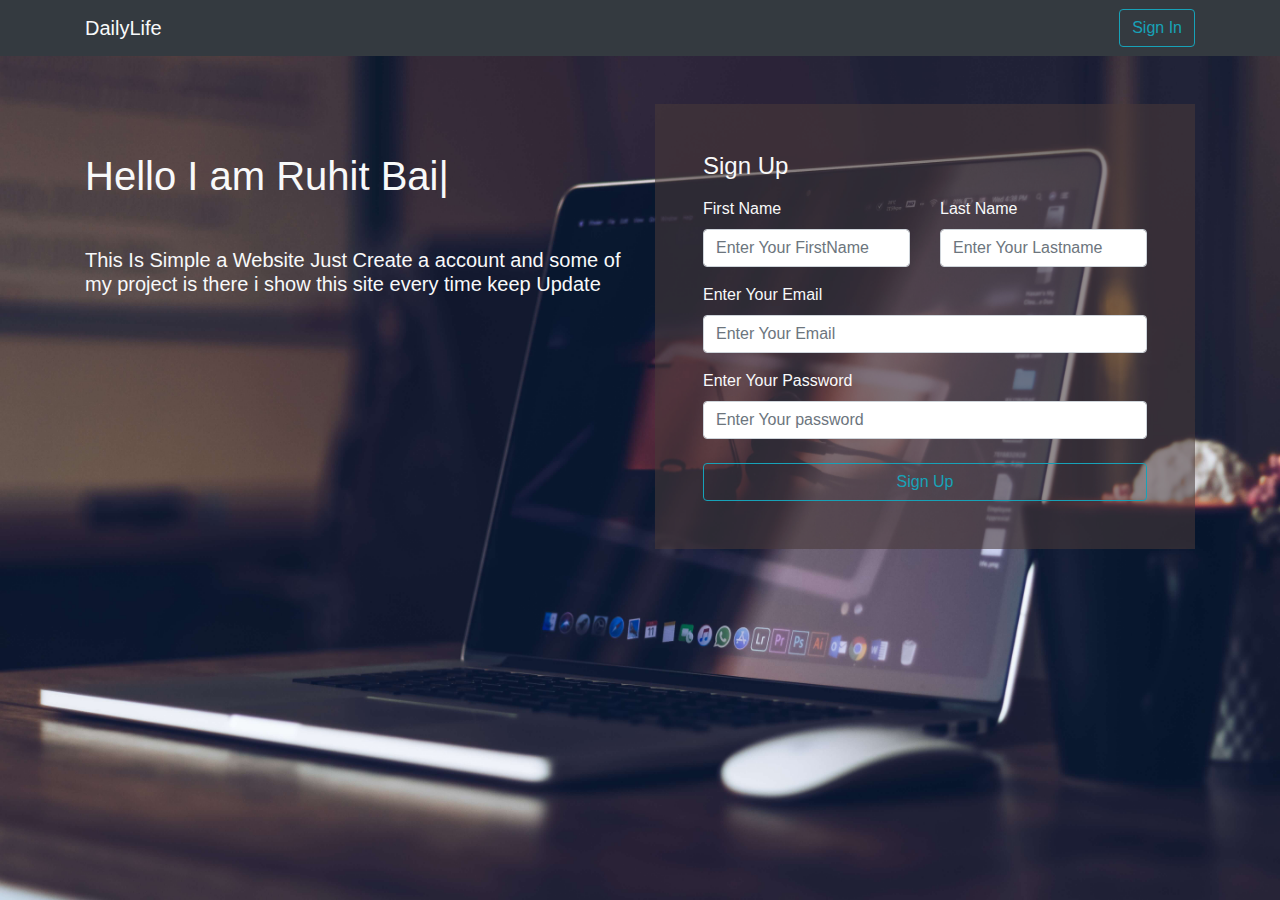
==== index.html @ 97201ea9 "add full remainder" ====
<!DOCTYPE html>
<html lang="en">
<head>
    <meta charset="UTF-8">
    <meta http-equiv="X-UA-Compatible" content="IE=edge">
    <meta name="viewport" content="width=device-width, initial-scale=1.0">
    <title>DailyLife</title>
    <link rel="shortcut icon" href="favicon.gif" type="image/x-icon">
    <link rel="stylesheet" href="https://cdnjs.cloudflare.com/ajax/libs/font-awesome/6.2.0/css/all.min.css" integrity="sha512-xh6O/CkQoPOWDdYTDqeRdPCVd1SpvCA9XXcUnZS2FmJNp1coAFzvtCN9BmamE+4aHK8yyUHUSCcJHgXloTyT2A==" crossorigin="anonymous" referrerpolicy="no-referrer" />
    <link rel="stylesheet" href="./css/bootstrap.min.css">
    <link rel="stylesheet" href="./css/style.css">
</head>
<body onload="MyfunLoad()">
    <div class="main_pre">
        <div class="loader">Loading...</div>

    </div>
    <!-- signup page -->
    <section id="signup" class="">
        
        <nav class="navbar navbar-expand-lg navbar-light bg-dark">     
            <div class="container">
                <a class="navbar-brand text-light" href="#">DailyLife</a>
                <button id="Hsign" class="btn btn-outline-info float-right">Sign In</button>
            </div>
          </nav>
          <section id="back">
            <div class="container">
                <div class="row">
                    <div class="col-md-6">
                        <div class="headin mt-5 text-light pt-5">
                            <h1>Hello I am <span class="element"></span></h1>
                            <h5 class="mt-5">This Is Simple a Website Just Create a account and some of my project is there i show this site every time keep Update</h5>
                        </div>
                        
                    </div>
                    <div class="col-md-6">
                        <div class="signup-page p-5 text-light mt-5">
                            <h4>Sign Up</h4>
                            <p class=""></p>
                               <form>
                                   <div class="row mb-3">
                                       <div class="col-6">
                                           <label for="fname">First Name</label>
                                           <input name="fname" id="fname" placeholder="Enter Your FirstName" class="form-control" type="text">
                                       </div>
                                       <div class="col-6">
                                            <label for="lname">Last Name</label>
                                            <input name="lname" id="lname" placeholder="Enter Your Lastname" class="form-control" type="text">
                                        </div>
                                   </div>
                                   <div class="row mb-3">
                                       <div class="col-12">
                                           <label for="email">Enter Your Email</label>
                                           <input class="form-control" type="email" name="email" id="email" placeholder="Enter Your Email">
                                       </div>
                                   </div>
                                   <div class="row mb-4">
                                    <div class="col-12">
                                        <label for="password">Enter Your Password</label>
                                        <input class="form-control" type="password" name="password" id="password" placeholder="Enter Your password">
                                    </div>
                                </div>
                                   <div class="row">
                                       <div class="col-md-12">
                                           <button class="btn btn-outline-info btn-block" type="submit">Sign Up</button>
                                       </div>
                                       
                                   </div>
        
                               </form>
                        </div>
                    </div>
                </div>
            </div>
          </section>
    </section>

    <!-- login page-->
    <section id="login" class="d-none">
        <div class="container">
            <div class="row">
                <div class="col-md-4"></div>
                <div class="col-md-4 mt-5 pt-5">
                    <div class="signup-page bg-primarys p-5 text-light">
                        <p id="textShow" class="text-alert"></p>
                        <form id="logInpage">
                            <div class="row mb-3">
                                <div class="col-12">
                                    <label for="emailL">Enter Your Email</label>
                                    <input class="form-control" type="email" name="emailL" id="emailL" placeholder="Enter Your Email">
                                </div>
                            </div>
                            <div class="row mb-4">
                             <div class="col-12">
                                 <label for="passwordL">Enter Your Password</label>
                                 <input class="form-control" type="password" name="passwordL" id="passwordL" placeholder="Enter Your password">
                             </div>
                         </div>
                            <div class="row">
                                <div class="col-12">
                                    <button class="btn btn-outline-info btn-block" type="submit">Login</button>
                                </div>
                            </div>
                            
                        </form>    
                        <p id="loginLink" class='mt-3'><a href="#">If You have no account please SignUp</a></p>   
                 </div>
                </div>
                <div class="col-md-4"></div>
            </div>
        </div>
    </section>

    <!-- start page page -->

    <section id="main-page" class="d-none bg-primary">
        <div class="container">
            
            <div class="text-content text-center">
                <button id="main-content" class="btn btn-outline-light custom"> Start </button>
            </div>
        </div>
    </section>


    <!-- hello this is per page -->
    <section id="page-all" class="d-none" class="bg-primary">
        
        <div class="container-fluid">
            <div class="row bg-primary mb-1 p-3">
                <div class="col-md-3 text-center" data-toggle="modal" data-target="#Profile">
                    <img class="customSize" alt="">
                    <a id="pageLogo" class="mt-4" href="#">hello</a>
                </div>
                <div class="col-md-6">
                    <input  placeholder="Search......." class="form-control mt-2" type="text">
                </div>
                <div class="col-md-2 text-c">
                    <time class="d-inline-block pl-0" id="timeShow"> </time>
                    <span class="d-inline-block ml-3 text-light notificationBar"><i class="fa-solid fa-bell"></i></span>
                    <div class="d-none" id="messageId">
                        No Message Yet
                    </div>
                </div>
                
                <div class="col-md-1 text-right">
                    
                    <div class="dropdownmenu">
                        <button class="btn menuse bg-primary text-light" type="button" id="dropdownButton">
                            <i class="fa-solid fa-bars"></i>
                        </button>
                        <div class="dropdown-menus d-none">
                          <a class="dropdown-item" href="#" data-toggle="modal" data-target="#changepass"><i class="fa-solid fa-lock"></i> Password Change</a>
                          <a class="dropdown-item" href="#" data-toggle="modal" data-target="#Profile"><i class="fa-solid fa-user"></i> Profile</a>
                          <a id="outStore" class="dropdown-item" href="#"> <i class="fa-solid fa-power-off"></i> Sign Out</a>
                          <a id="deleteAccount" class="dropdown-item" href="#"><i class="fa-solid fa-trash"></i> Delete Account</a>
                          <a href="info.html" target="_blank" class="dropdown-item"><i class="fa-sharp fa-solid fa-circle-info"></i> Information</a>
                        </div>
                    </div>
                </div>
            </div>
            <!-- modal change password-->

            <div class="modal fade" id="changepass" tabindex="-1" role="dialog" aria-labelledby="exampleModalCenterTitle" aria-hidden="true">
                <div class="modal-dialog modal-dialog-centered" role="document">
                <div class="modal-content">
                    <div class="modal-header">
                    <h5 class="modal-title" id="exampleModalLongTitle">Vanila javascript Code</h5>
                    <button type="button" class="close" data-dismiss="modal" aria-label="Close">
                        <span aria-hidden="true">&times;</span>
                    </button>
                    </div>
                    <div class="modal-body">
                        <label for="oldPass">Old Password</label>
                        <input type="text" id="oldPass" class="form-control">
                        <label for="newPass">New Password</label>
                        <input type="password" id="newPass" class="form-control">
                        <label for="retypepass">Re Type Password</label>
                        <input type="password" id="retypepass" class="form-control">
                    </div>

                    <div class="modal-footer">
                    <button type="button" id="passChangButton" data-dismiss="modal" class="btn btn-secondary">Save </button>
                    <button type="button" class="btn btn-secondary" data-dismiss="modal">Close</button>
                    </div>
                </div>
                </div>
            </div>

            <!-- Modal -->
            <div class="modal fade" id="Profile" tabindex="-1" role="dialog" aria-labelledby="exampleModalCenterTitle" aria-hidden="true">
                <div class="modal-dialog modal-dialog-centered" role="document">
                <div class="modal-content">
                    <div class="modal-header">
                    <h5 class="modal-title" id="exampleModalLongTitle">Vanila javascript Code</h5>
                    <button type="button" class="close" data-dismiss="modal" aria-label="Close">
                        <span aria-hidden="true">&times;</span>
                    </button>
                    </div>
                    <div class="modal-body">
                        <input id="imageColl" type="file" class="form-control">
                        <div id="image">
                            <img  alt="No">
                        </div>
                    </div>
                    <div class="modal-footer">
                    <button type="button" class="btn btn-secondary saveChange">Save </button>
                    <button type="button" class="btn btn-secondary" data-dismiss="modal">Close</button>
                    </div>
                </div>
                </div>
            </div>


            <div class="position-relative">
                <div class="row">
                    <div class="col-md-2">
                        <div class="navigation bg-dark">
                            <div class="list-group" id="allBtn">
                                <a href="#" id="remainderCs" class="list-group-item list-group-item-action">Remainder Message</a>
                                <a href="#" id="to-do" class="list-group-item list-group-item-action">To Do App</a>
                                <a href="#" id="click-counter" class="list-group-item list-group-item-action ">Click Counter</a>
                                <a href="#" id="password-generator" class="list-group-item list-group-item-action ">Password Generator</a>
                                <a href="#" id="quize-app" class="list-group-item list-group-item-action ">Quize App</a>
                                <a href="#" id="random-color" class="list-group-item list-group-item-action ">Random Color Generator</a>
                                <a href="#" id="clickAudio" class="list-group-item list-group-item-action ">Click Audio</a>
                                <a href="#" id="calculator" class="list-group-item list-group-item-action ">Simple Calculator</a>   
                              </div>
                        </div>
                    </div>
                    <div class="col-md-10">
                        <article id="allContent">
                            <div id="remainderCs" class="calculator contentShowHide">
                                <h2 class="text-center mt-3">Remainder Message Vanila Javascript</h2>
                                <div class="remainder-Message p-4 mt-5">
                                    <form id="msgForm">
                                        <div class="row mb-4">
                                            <div class="col-md-6">
                                                <label for="">Remainder Date</label>
                                                <input id="remainderDate" type="date" class="form-control">
                                            </div>
                                            <div class="col-md-6">
                                                <label for="">ToDay</label>
                                                <input id="remainderToDate" type="text" class="form-control" readonly>
                                            </div>
                                        </div>
                                        <div class="row mb-4">
                                            <div class="col-md-12">
                                                <label for="">Remainder Message Write</label>
                                                <textarea placeholder="Message Write " class="form-control" name="message" id="inputMessage" cols="30" rows="5"></textarea>
                                            </div>
                                        </div>
                                        <div class="row mb-4">
                                            <div class="col-md-12">
                                                <button class="btn btn-block btn-primary">Set Remainder</button>
                                            </div>
                                        </div>
                                    </form>
                                    <div class="row">
                                        <div class="col-md-12">
                                            <h4>Remainder List </h4>
                                            <table class="table text-center">
                                                <thead>
                                                    <tr>
                                                        <th>Remainder Date</th>
                                                        <th>Remainder Message</th>
                                                        <th>Action</th>
                                                    </tr>
                                                </thead>
                                                <tbody id="remainderDisplay">

                                                </tbody>
                                            </table>
                                        </div>
                                    </div>
                                </div>
                            </div>
                            <div id="to-do" class="todo-app contentShowHide">
                                <h2 class="text-center mt-3">Basic CRUD Project Vanila Javascript</h2>
                                <div class="mainop">
                                    <div class="contentCrud">
                                        <p class="alertText"></p>
                                            <form action="#" id="crudForm">
                                                <div class="row">
                                                    <div class="col-md-4">
                                                        <label for="id">ID</label>
                                                        <input id="crudId" type="text" class="form-control" readonly>
                                                    </div>
                                                    <div class="col-md-4"></div>
                                                    <div class="col-md-4">
                                                        <label for="">Date</label>
                                                        <input id="crudCurrentDate" type="text" class="form-control" placeholder="12/12/2022" readonly>
                                                    </div>
                                                </div>
                                                <div class="row my-3">
                                                    <div class="col-md-6">
                                                        <label for="crudfnam">First Name</label>
                                                        <input id="crudfname" type="text" class="form-control" placeholder="First Name">
                                                    </div>
                                                    <div class="col-md-6">
                                                        <label id="crudLnam" for="">Last Name</label>
                                                        <input id="crudLname" type="text" class="form-control" placeholder="Last Name">
                                                    </div>
                                                </div>
                                                <div class="row">
                                                    <div class="col-md-6">
                                                        <label id="crudAg" for="">Age</label>
                                                        <input id="crudAge" type="number" class="form-control" placeholder="Age">
                                                    </div>
                                                    <div class="col-md-6">
                                                        <label id="crudSelDat" for="">Date</label>
                                                        <input id="crudSelDate" type="date" class="form-control">
                                                    </div>
                                                </div>
                                                <div class="row my-3">
                                                    <div class="col-md-6">
                                                        <button class="btn btn-block btn-primary" type="reset">Reset</button>
                                                    </div>
                                                    <div class="col-md-6">
                                                        <button id="crudSubmit" class="btn btn-block btn-primary" type="submit">Submit</button>
                                                    </div>
                                                </div>
                                                <hr>
                                                <div class="row">
                                                    <h5>All Data Show Here</h5>
                                                    <table class="table" id="tableContent">
                                                       <thead>
                                                            <tr>
                                                                <th>First Name</th>
                                                                <th>Last Name</th>
                                                                <th>Age</th>
                                                                <th>Date</th>
                                                                <th>Action</th>
                                                            </tr>
                                                       </thead>
                                                       <tbody id="content-show">

                                                       </tbody>
                                                        
                                                    </table>
                                                </div>
                                            </form>
                                    </div>
                                </div>
                            </div>
                            <div id="click-counter" class="click-counter contentShowHide">
                                <h2 class="text-center mt-3">Click Counter Vanila Javascript</h2>
                                
                                    <div class="text-center p-5">
                                    
                                        <h5 id="countShow">0</h5>
                                    <button id="increment" class="btn btn-primary">Increment</button>
                                    <button id="degrement" class="btn btn-primary">Degrement</button>
                                    </div> 
                                
                            </div>
                            <div id="password-generator" class="password-generator contentShowHide">
                                <h2 class="text-center mt-3">Password Generator Vanila Javascript</h2>
                                <div class="passwordGen">
                                    <div class="content mt-5">
                                        <input id="showPass" class="form-control" type="text" placeholder="Password" readonly>
                                        <input id="setIndex" class="form-control mt-3" type="text" placeholder="Type A Number">
                                    </div>
                                    <div class="button text-center p-5">
                                        <button id="passGenerator" class="btn btn-primary">Password Generate</button>
                                        <button id="copyPass" class="btn btn-primary">Copy Password</button>
                                    </div>
                                </div>
                            </div>
                            <div  id="quize-app" class="puize-app contentShowHide">
                                <h2 class="text-center mt-3 mb-5">Quize App Vanila Javascript</h2>
                                <section id="quize-con">
                                    <div class="time-left d-none">
                                        <span class="text-light px-1 rounded d-inline-block">Time Left<span class="rounded bg-danger p-1 m-2 d-inline-block countscha">00</span></span>
                                    </div>
                                    <div class="main-con">
                                        
                                        <div class="startButton text-center p-5" >
                                            <h5 class="mb-4">Start The Quize Please click the button</h5>
                                            <button class="btn btn-outline-primary btn-lg px-5">Start</button>
                                        </div>
                                        <div class="quizes d-none">
                                            <h4 class="mb-2">What is the quection</h4>
                                            <div class="form-check mb-1">
                                                <input value="a" class="form-check-input" type="radio" name="flexRadioDefault" id="flexRadioDefault1">
                                                <label class="form-check-label" for="flexRadioDefault1">
                                                  Default radio
                                                </label>
                                            </div>
                                            <div class="form-check mb-1">
                                                <input value="b" class="form-check-input" type="radio" name="flexRadioDefault" id="flexRadioDefault2">
                                                <label class="form-check-label" for="flexRadioDefault2">
                                                  Default radio
                                                </label>
                                            </div>
                                            <div class="form-check mb-1">
                                                <input value="c" class="form-check-input" type="radio" name="flexRadioDefault" id="flexRadioDefault3">
                                                <label class="form-check-label" for="flexRadioDefault3">
                                                  Default radio
                                                </label>
                                            </div>
                                            
                                            <button id="answarFindButton" onclick="findAnwar()" class="btn btn-block btn-primary mt-4">Submit</button>
                                        </div>
                                    </div>
                                </section>
                            </div>
                            <div id="random-color" class="random-color contentShowHide">
                                <h2 class="text-center mt-3">Random Color Generator Vanila Javascript</h2>
                            </div>
                            <div id="clickAudio" class="click-audio contentShowHide">
                                <h2 class="text-center mt-3">Click Audio Vanila Javascript</h2>
                            </div>
                            <div id="calculator" class="calculator contentShowHide">
                                <h2 class="text-center mt-3">Simple Calculator Vanila Javascript</h2>
                            </div>
                        </article>
                    </div>
                </div>
            </div>
           
        </div>
        
    </section>

<script src="./js/jquery-slim.min.js"></script>
<script src="./js/popper.min.js"></script>
<script src="./js/bootstrap.min.js"></script>
<script src="./indexJsFile/oclock.js"></script>
<script src="./js/typed.js"></script>
<script src="./indexJsFile/login.js"></script>
<script src="./indexJsFile/crud.js"></script>
<script src="./indexJsFile/quize.js"></script>
<script src="./indexJsFile/remainder.js"></script>
<script src="./indexJsFile/index.js"></script>

<script>
    // page reload show spinner
    let pageReload = document.querySelector('.main_pre');
    function MyfunLoad(){
        pageReload.style.display = 'none';
    }
    var typed = new Typed('.element', {
        strings: ['Ruhit Baidya', 'Web Developer', 'Learning Javascript'],
        typeSpeed : 60,
        backSpeed : 60,
        loop : true
        });
  </script>
</body>
</html>
---- css/style.css ----
*{
    margin:0;
    padding:0;
    box-sizing: border-box;
}
/* #signup{
    background-color:rgb(18, 203, 209);
    position: relative;
    height:100vh;
} */

#login{
    background-color:rgb(18, 203, 209);
    position: relative;
    height:100vh;
}
a{
    color:#fff;
}
a:hover{
    text-decoration: none;

}
#main-page{
    position:relative;
    height:100vh;
}
.text-content{
    position:absolute;
    top:50%;
    left:50%;
    transform: translate(-50%, -50%);
}
.text-content h1{
    font-size:60px;
    color:#fff;
    text-transform: uppercase;
    letter-spacing: 5px;
}
.custom{
    padding:10px 100px;
    font-size:30px;
    margin-top:20px;
}
marquee{
    color:#fff;
    font-size:25px;
}
.navbar-brand{
    text-transform: capitalize;
}
#signup{
    background-image: url(../picThis.jpg);
    background-repeat: no-repeat;
    background-attachment: fixed;
    background-position: center;
    background-size: 100% 100%;
    height:100vh;
}
.signup-page{
    background-color: rgba(73, 56, 56, 0.582);
}
.bg-primarys{
    background-color: rgba(59, 39, 39, 0.603);
}
.navigation{
    position:absolute;
    top:0;
    left:0;
}
#pageLogo{
    font-size:20px;
    padding:5px;
}
#countShow{
    font-size: 50px;
}
.contentShowHide{
    position:relative;
}
.bt-cross{
    position:absolute;
    top:0;
    right:0;
}
.menuse{
    font-size: 25px;
}
#pageLogo{
    font-size: 25px;
    font-weight: 600;
}
.customSize{
    width:50px;
    height:50px;
    border-radius:100%;
}
#image{
    width: 100%;
    margin:auto;
}
#image img{
    width:200px;
    height:200px;
}
.help{
    font-size: 25px;
}
.image img{
    width:80%;
    height:auto;
}
hr{
    background-color:#fff;
}
.link a{
    text-align:center;
    display: inline-block;
    font-size: 20px;
    border:2px solid #fff;
    padding:5px;
    width:40px;
    height:40px;
    border-radius: 50%;
    margin: 5px;
}
.link a i{
    text-align:center;
    display:block;
    margin-top:3px;
}
.link a:hover{
    background: #fff;
    color:#000;
    transition: 0.5s;
    box-sizing: border-box;
}
#timeShow{
    font-size:20px;
    font-weight: bold;
    padding:10px;
    color:#fff;
    display: block;
}
#page-all{
    position: relative;
}
.dropdown-menus{
    position:absolute;
    top:10%;
    right:0;
    background:#007bff;
    padding:5px;
   text-align: left;
   margin-top:70px;
   border-radius:5px;
   z-index: 200;
}
.dropdown-menus a{
    color:aliceblue;
}
.dropdown-menus i{
    margin-right:10px;
}
#quize-con{
    position:relative;
    height:60vh;
    padding:10px;
    width:70%;
    margin:auto;
    background:#007bff;
    border-radius:5px;
}
.main-con{
    position:absolute;
    width:70%;
    top:50%;
    left: 50%;
    transform:translate(-50%, -50%);
    background:#fff;
    padding:20px;
    border-radius:5px;

}
.time-left{
    position:absolute;
    top:0;
    right:0;
}



.main_pre{
    position:relative;
    width:100%;
    height:100vh;
    position:fixed;
    background:#fff;
    z-index: 9999;
}
.loader{
    position:absolute;
    top : 30%;
}

/* 
 css spinner loading
*/

.loader,
.loader:before,
.loader:after {
  background: #007bff;
  -webkit-animation: load1 1s infinite ease-in-out;
  animation: load1 1s infinite ease-in-out;
  width: 1em;
  height: 4em;
}
.loader {
  color:#007bff;
  text-indent: -9999em;
  margin: 88px auto;
  position: relative;
  font-size: 11px;
  -webkit-transform: translateZ(0);
  -ms-transform: translateZ(0);
  transform: translateZ(0);
  -webkit-animation-delay: -0.16s;
  animation-delay: -0.16s;
}
.loader:before,
.loader:after {
  position: absolute;
  top: 0;
  content: '';
}
.loader:before {
  left: -1.5em;
  -webkit-animation-delay: -0.32s;
  animation-delay: -0.32s;
}
.loader:after {
  left: 1.5em;
}
@-webkit-keyframes load1 {
  0%,
  80%,
  100% {
    box-shadow: 0 0;
    height: 4em;
  }
  40% {
    box-shadow: 0 -2em;
    height: 5em;
  }
}
@keyframes load1 {
  0%,
  80%,
  100% {
    box-shadow: 0 0;
    height: 4em;
  }
  40% {
    box-shadow: 0 -2em;
    height: 5em;
  }
}

/*
    notification message css
*/
.notificationBar{
    cursor:pointer;
}
.notificationShow::after{
    content :'';
    width:15px;
    height:15px;
    border-radius:50%;
    position:absolute;
    top:15px;
    right:12px;
    text-align:center;
    font-size:10px;
    background:red;
}

#messageId{
    position:absolute;
    top:150%;
    right:0%;
    width:400px;
    height:200px;
    background:gray;
    color:#fff;
    padding:10px;
    border-radius:5px;
    font-weight:bold;
    font-size:20px;
    z-index:999;
}
#messageId p{
    background-color: #fff;
    color : #000;
    padding:5px;
    border-radius:5px;
}
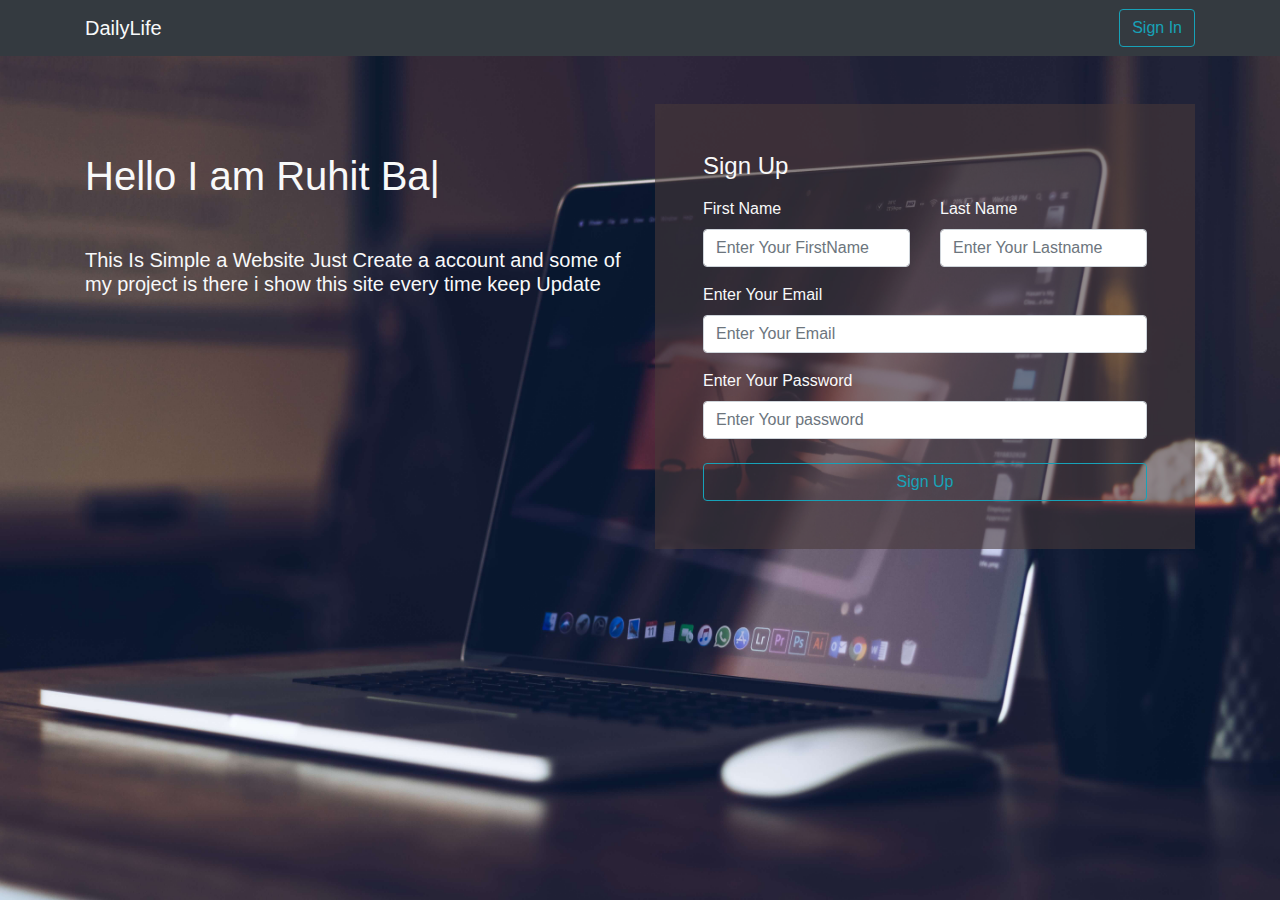
==== commit 6018c4b0: "some issu fixed" ====
--- a/index.html
+++ b/index.html
@@ -242,7 +242,7 @@
                                             </div>
                                             <div class="col-md-6">
                                                 <label for="">ToDay</label>
-                                                <input id="remainderToDate" type="text" class="form-control" readonly>
+                                                <input id="remainderToDate" type="text" class="form-control ReadDate" readonly>
                                             </div>
                                         </div>
                                         <div class="row mb-4">
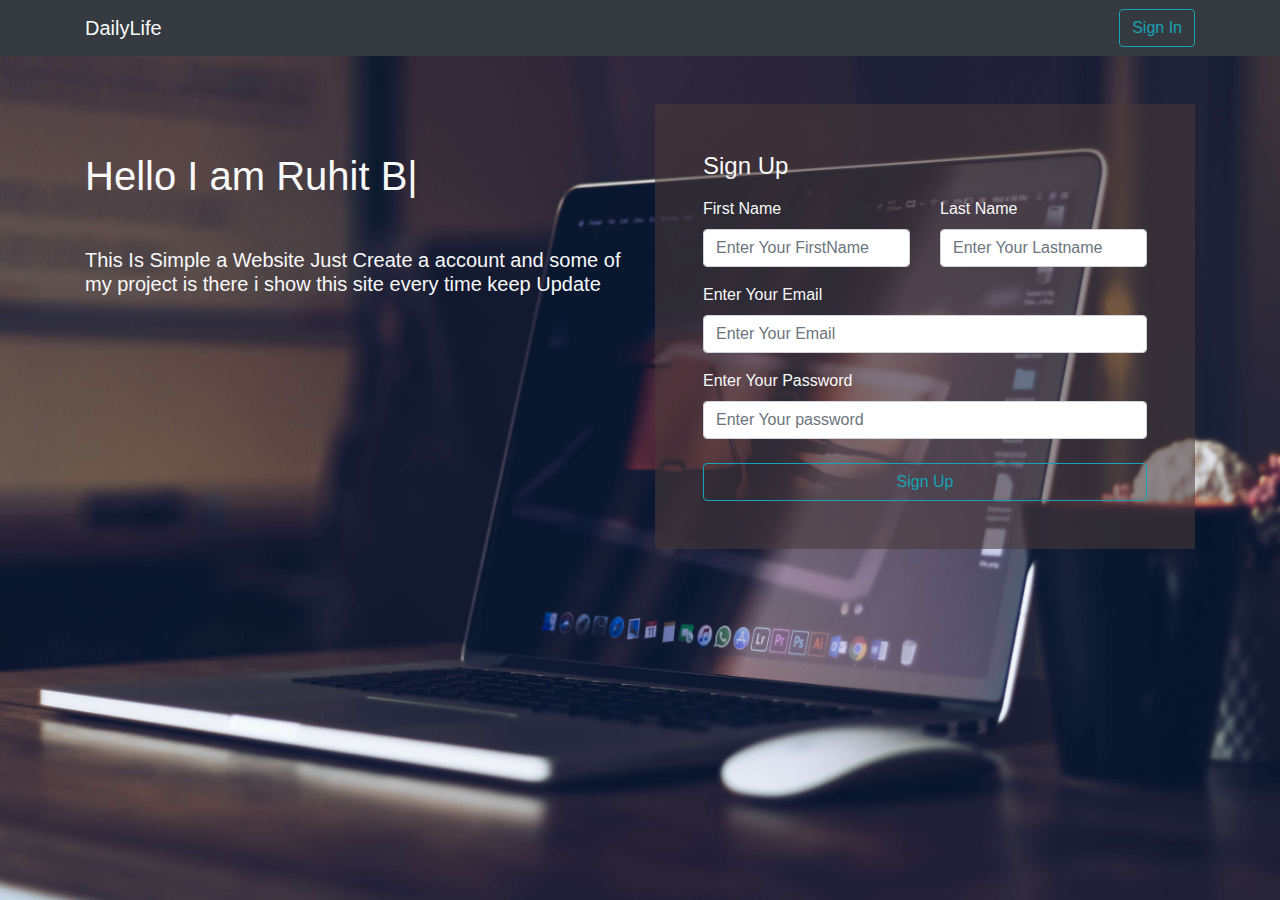
==== commit 78944bcc: "add some code" ====
--- a/index.html
+++ b/index.html
@@ -138,7 +138,7 @@
                 </div>
                 <div class="col-md-2 text-c">
                     <time class="d-inline-block pl-0" id="timeShow"> </time>
-                    <span class="d-inline-block ml-3 text-light notificationBar"><i class="fa-solid fa-bell"></i></span>
+                    <span class="d-inline-block ml-3 text-light notificationBar"> <span id="notificationColor" class=""></span> <i class="fa-solid fa-bell"></i></span>
                     <div class="d-none" id="messageId">
                         No Message Yet
                     </div>
@@ -218,7 +218,7 @@
                     <div class="col-md-2">
                         <div class="navigation bg-dark">
                             <div class="list-group" id="allBtn">
-                                <a href="#" id="remainderCs" class="list-group-item list-group-item-action">Remainder Message</a>
+                                <a href="#" id="remainderCs" class="list-group-item list-group-item-action">Remember Message</a>
                                 <a href="#" id="to-do" class="list-group-item list-group-item-action">To Do App</a>
                                 <a href="#" id="click-counter" class="list-group-item list-group-item-action ">Click Counter</a>
                                 <a href="#" id="password-generator" class="list-group-item list-group-item-action ">Password Generator</a>
@@ -232,12 +232,12 @@
                     <div class="col-md-10">
                         <article id="allContent">
                             <div id="remainderCs" class="calculator contentShowHide">
-                                <h2 class="text-center mt-3">Remainder Message Vanila Javascript</h2>
+                                <h2 class="text-center mt-3">Remember Message Vanila Javascript</h2>
                                 <div class="remainder-Message p-4 mt-5">
                                     <form id="msgForm">
                                         <div class="row mb-4">
                                             <div class="col-md-6">
-                                                <label for="">Remainder Date</label>
+                                                <label for="">Remember Date</label>
                                                 <input id="remainderDate" type="date" class="form-control">
                                             </div>
                                             <div class="col-md-6">
@@ -247,24 +247,24 @@
                                         </div>
                                         <div class="row mb-4">
                                             <div class="col-md-12">
-                                                <label for="">Remainder Message Write</label>
+                                                <label for="">Remember Message Write</label>
                                                 <textarea placeholder="Message Write " class="form-control" name="message" id="inputMessage" cols="30" rows="5"></textarea>
                                             </div>
                                         </div>
                                         <div class="row mb-4">
                                             <div class="col-md-12">
-                                                <button class="btn btn-block btn-primary">Set Remainder</button>
+                                                <button class="btn btn-block btn-primary">Set Remember</button>
                                             </div>
                                         </div>
                                     </form>
                                     <div class="row">
                                         <div class="col-md-12">
-                                            <h4>Remainder List </h4>
+                                            <h4>Remember List </h4>
                                             <table class="table text-center">
                                                 <thead>
                                                     <tr>
-                                                        <th>Remainder Date</th>
-                                                        <th>Remainder Message</th>
+                                                        <th>Remember Date</th>
+                                                        <th>Remember Message</th>
                                                         <th>Action</th>
                                                     </tr>
                                                 </thead>
--- a/css/style.css
+++ b/css/style.css
@@ -273,8 +273,7 @@
 .notificationBar{
     cursor:pointer;
 }
-.notificationShow::after{
-    content :'';
+.notificationShow{
     width:15px;
     height:15px;
     border-radius:50%;
@@ -284,6 +283,7 @@
     text-align:center;
     font-size:10px;
     background:red;
+    font-weight:bold;
 }
 
 #messageId{
@@ -305,4 +305,4 @@
     color : #000;
     padding:5px;
     border-radius:5px;
-}+}
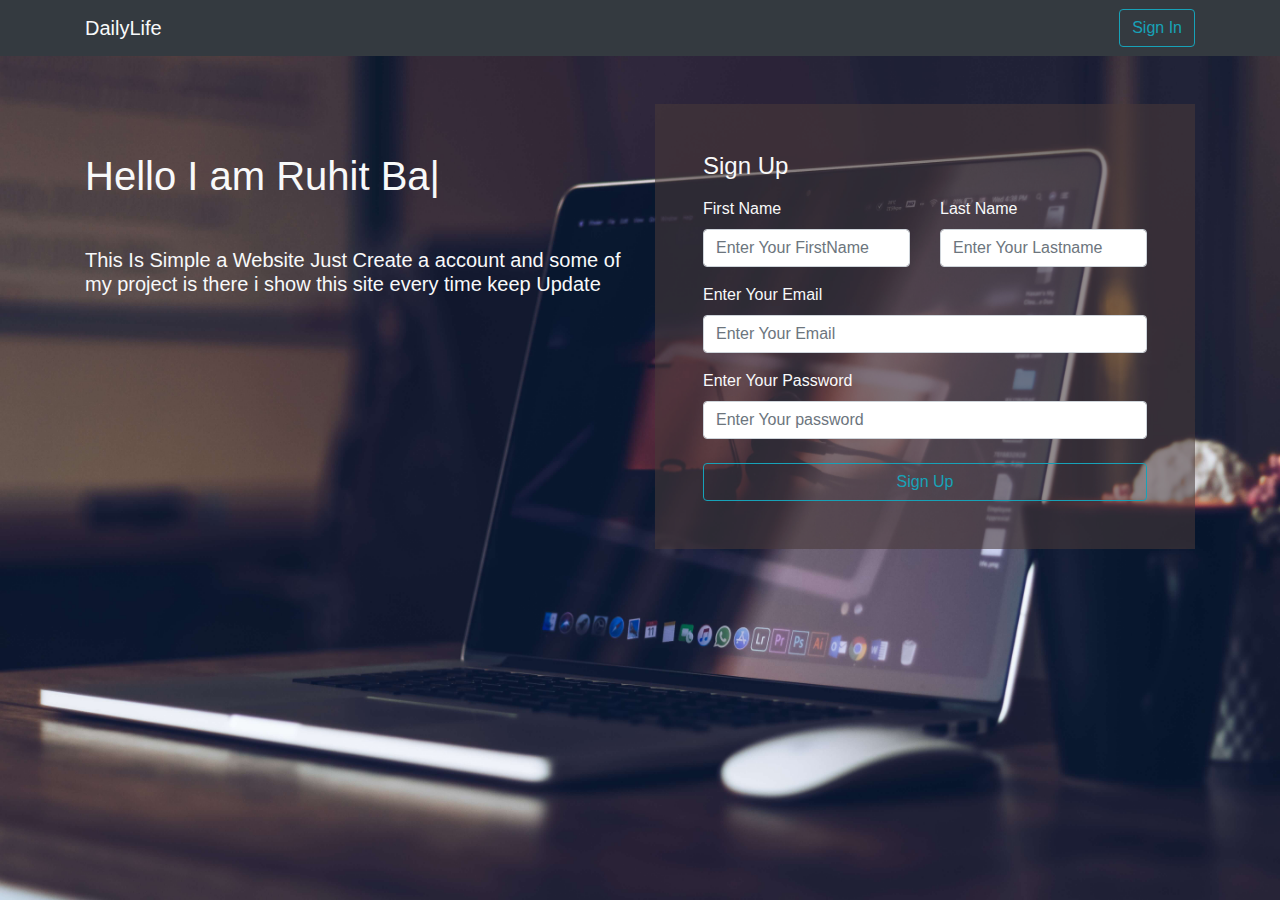
==== commit 939de31d: "Update index.html" ====
--- a/index.html
+++ b/index.html
@@ -412,8 +412,36 @@
                             <div id="clickAudio" class="click-audio contentShowHide">
                                 <h2 class="text-center mt-3">Click Audio Vanila Javascript</h2>
                             </div>
-                            <div id="calculator" class="calculator contentShowHide">
-                                <h2 class="text-center mt-3">Simple Calculator Vanila Javascript</h2>
+                             <div id="countryApp" class="countryApp contentShowHide">
+                                <h2 class="text-center mt-3">Country Info App</h2>
+                                
+                                <section>
+                                    <div class="container">
+                                        <div class="row mt-3">
+                                            <div class="col-md-12">
+                                                <input type="text" class="form-control" id="InputName" placeholder="Write Country Name">
+                                                <ul class="list-group" id="ShowTextSeach">
+                                                    
+                                                </ul>
+                                                <button id="btnName" class="btn btn-primary mt-3">Search</button>
+                                            </div>
+                                        </div>
+                                        <p class=" p-2 mt-2" id="alertTextApp"></p>
+                                        <div class="row mt-5">
+                                            <div class="col-md-6 mt-3">
+                                                <h4>Information</h4>
+                                                <ul class="list-group" id="infoStore">
+                                                    
+                                                </ul>
+                                            </div>
+                                            <div class="col-md-6 mt-3">
+                                                <h4>Flage</h4>
+                                                <img class="img-fluid flag-img" src="flag.jpg" alt="Image" />
+                                            </div>
+                                        </div>
+                                    </div>
+                                </section>
+
                             </div>
                         </article>
                     </div>
@@ -434,6 +462,8 @@
 <script src="./indexJsFile/quize.js"></script>
 <script src="./indexJsFile/remainder.js"></script>
 <script src="./indexJsFile/index.js"></script>
+<script src="./indexJsFile/CountryApp.js"></script>
+
 
 <script>
     // page reload show spinner
@@ -450,3 +480,4 @@
   </script>
 </body>
 </html>
+
